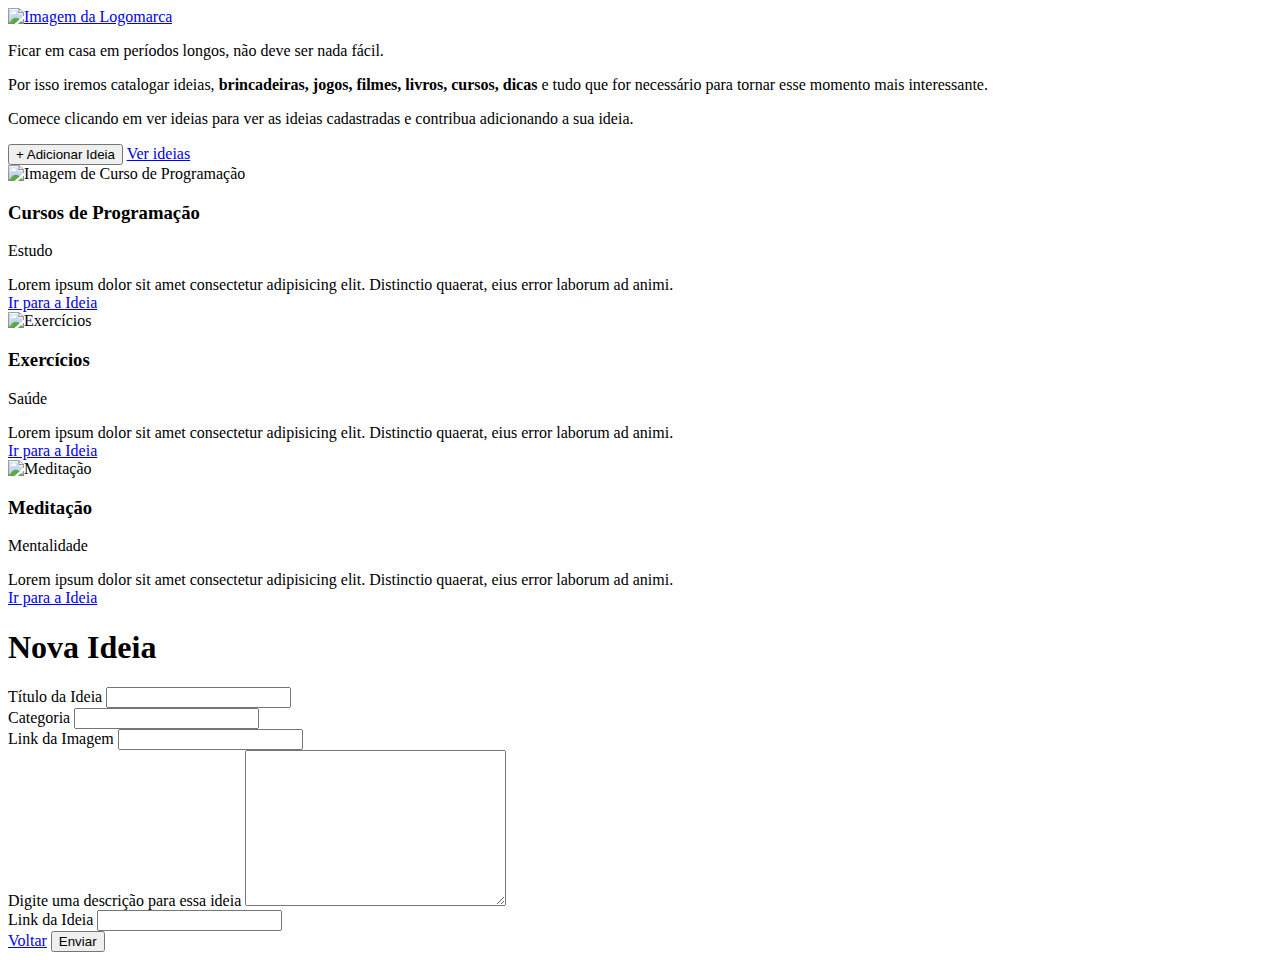
==== index.html @ 748491f7 "setting up github pages" ====
<!DOCTYPE html>

<html>

<head>
  <meta charset="UTF-8" />
  <title>Casa Criativa</title>
  <link rel="stylesheet" href="style.css" />
  <link href="https://fonts.googleapis.com/css?family=Montserrat:300,400,600,700,900&display=swap" rel="stylesheet">
</head>

<body>
  <div id="container">
    <section id="intro">

      <header>
        <a href="/">
          <img src="logo.png" alt="Imagem da Logomarca">
      </a>
      </header>

      <main>
        <p>
          Ficar em casa em períodos longos, não deve ser nada fácil.
        </p>

        <p>
          Por isso iremos catalogar ideias,
          <strong>brincadeiras, jogos, filmes, livros, cursos, dicas</strong> e tudo
          que for necessário para tornar esse momento mais interessante.
        </p>

        <p>
          Comece clicando em ver ideias para ver as ideias cadastradas e contribua
          adicionando a sua ideia.
        </p>
      </main>

      <section id="buttons">
        <button onclick="onOff()">+ Adicionar Ideia</button>
        <a href="/ideias" class="button">Ver ideias</a>
      </section>

    </section>

    <section id="last-ideas">
      <div class="idea">
        <img src="https://image.flaticon.com/icons/svg/2729/2729007.svg" alt="Imagem de Curso de Programação">

        <div class="content">
          <h3>Cursos de Programação</h3>
          <p>Estudo</p>
          <div class="description">Lorem ipsum dolor sit amet consectetur adipisicing elit. Distinctio quaerat, eius
            error laborum ad animi. </div>
          <a href="#"> Ir para a Ideia </a>
        </div>
      </div>

      <div class="idea">
        <img src="https://image.flaticon.com/icons/svg/2729/2729005.svg" alt="Exercícios
        ">

        <div class="content">
          <h3>Exercícios</h3>
          <p>Saúde</p>
          <div class="description">Lorem ipsum dolor sit amet consectetur adipisicing elit. Distinctio quaerat, eius
            error laborum ad animi.</div>
          <a href="#"> Ir para a Ideia </a>
        </div>
      </div>

      <div class="idea">
        <img src="https://image.flaticon.com/icons/svg/2729/2729027.svg" alt="Meditação">

        <div class="content">
          <h3>Meditação</h3>
          <p>Mentalidade</p>
          <div class="description">Lorem ipsum dolor sit amet consectetur adipisicing elit. Distinctio quaerat, eius
            error laborum ad animi.</div>
          <a href="#"> Ir para a Ideia </a>
        </div>
      </div>

    </section>
  </div>

  <script src="/script.js"></script>

  <!-- Modal -->

  <div id="modal" class="hide">
    <div class="content">
      <h1>Nova Ideia</h1>
      <form action="">

        <div class="input-wrapper">
          <label for="title">Título da Ideia</label>
          <input type="text" name="title">
        </div>

        <div class="input-wrapper">
          <label for="category">Categoria</label>
          <input type="text" name="category">
        </div>

        <div class="input-wrapper">
          <label for="image">Link da Imagem</label>
          <input type="url" name="image">
        </div>

        <div class="input-wrapper">
          <label for="description">Digite uma descrição para essa ideia</label>
          <textarea name="description" cols="30" rows="10"></textarea>
        </div>

        <div class="input-wrapper">
          <label for="link">Link da Ideia</label>
          <input type="url" name="link">
        </div>

        <a href="#" onclick="onOff()">Voltar</a>
        <button> Enviar </button>

      </form>
    </div>
  </div>



</body>

</html>
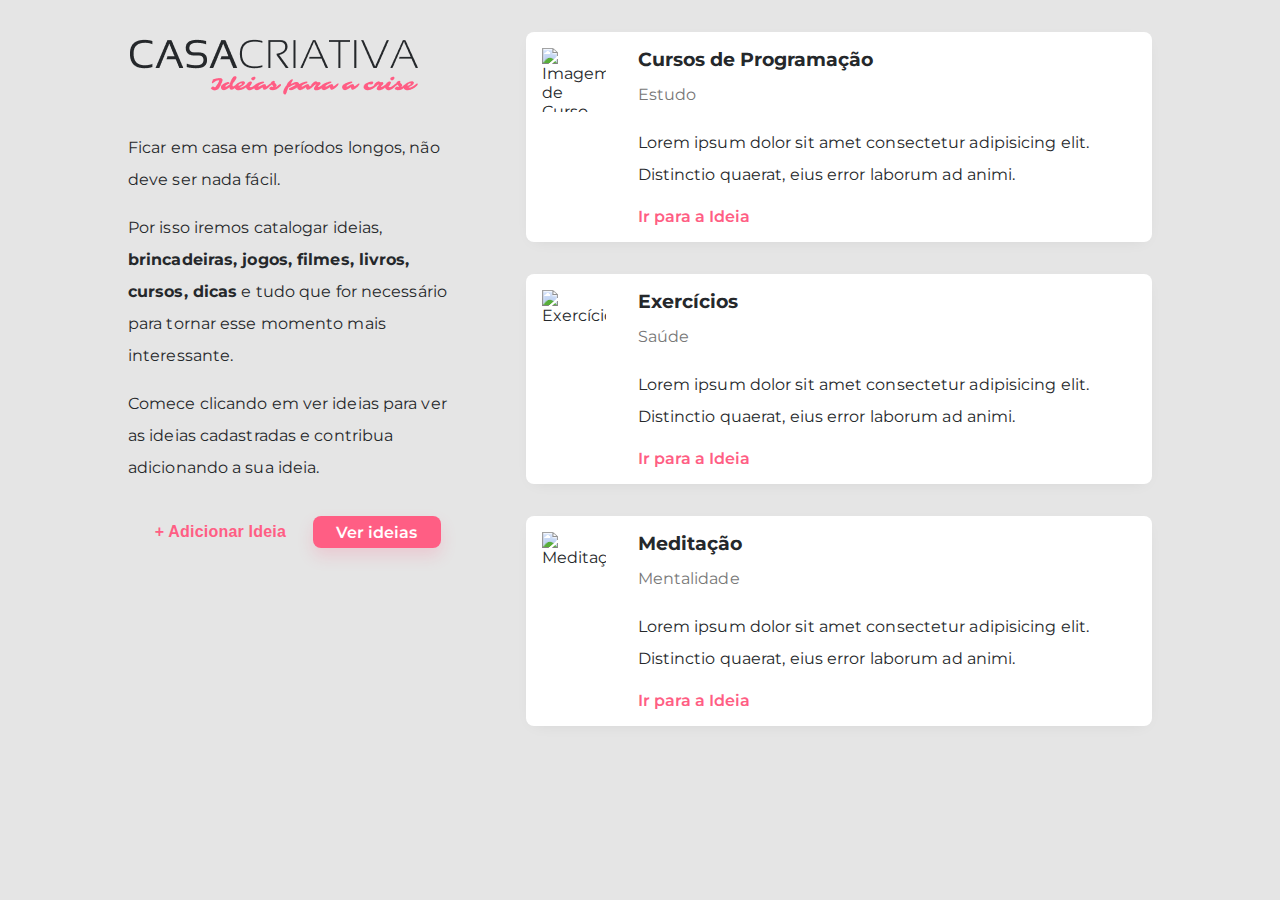
==== commit 4d8ad09e: "Update index.html" ====
--- a/index.html
+++ b/index.html
@@ -5,7 +5,7 @@
 <head>
   <meta charset="UTF-8" />
   <title>Casa Criativa</title>
-  <link rel="stylesheet" href="style.css" />
+  <link rel="stylesheet" href="/style.css"/>
   <link href="https://fonts.googleapis.com/css?family=Montserrat:300,400,600,700,900&display=swap" rel="stylesheet">
 </head>
 
@@ -125,8 +125,6 @@
     </div>
   </div>
 
-
-
 </body>
 
 </html>
--- a/style.css
+++ b/style.css
@@ -0,0 +1,319 @@
+/*Cascade Style Sheet*/
+
+/* Global */
+
+body {
+    background: #e5e5e5;
+    color: #25282b;
+    margin: 0;
+    font-family: 'Montserrat', sans-serif;
+}
+
+body.hideScroll {
+    overflow: hidden;
+}
+
+a {
+    color: #ff5e84;
+    font-weight: 600;
+    text-decoration: none;
+}
+
+a:hover {
+    text-decoration: underline;
+}
+
+p,
+.description {
+    font-size: 16px;
+    line-height: 32px;
+    letter-spacing: 0.1px;
+}
+
+.button {
+    color: white;
+    background: #ff5e84;
+    width: 128px;
+    height: 32px;
+    border-radius: 8px;
+    box-shadow: 0 8px 16px #FF5E8432;
+
+    font-size: 16px;
+    font-weight: 600;
+
+    display: flex;
+    align-items: center;
+    justify-content: center;
+}
+.button:hover {
+    text-decoration: none;
+    background-color: #0984e3;
+}
+
+/* Padrão */
+
+#container {
+    width: 80%;
+    max-width: 1024px;
+    margin: 32px auto;
+    display: flex;
+
+}
+
+#intro {
+    width: 512px;
+    margin-right: 64px;
+}
+
+main {
+    margin: 32px 0;
+}
+
+#buttons {
+    display: flex;
+    justify-content: space-evenly;
+    margin-bottom: 32px;
+}
+
+button {
+    color: #ff5e84;
+    border: none;
+    font-weight: bold;
+    background: none;
+    cursor: pointer;
+    outline: none;
+    font-size: 16px;
+    font-weight: bold;
+    line-height: 16px;
+    letter-spacing: 0.2px;
+
+}
+
+button:hover {
+    text-decoration: underline;
+}
+
+
+
+footer {
+    text-align: center;
+    font-size: 16px;
+    font-weight: 400;
+    line-height: 16px;
+    letter-spacing: 0.2px;
+    color: #777;
+}
+
+footer a {
+    opacity: 0.7;
+}
+
+.idea {
+    display: flex;
+    margin-bottom: 32px;
+    background-color: #FFF;
+    padding: 16px;
+    border-radius: 8px;
+    box-shadow: 0 4px 16px -8px rgba(1, 1, 1, 0.1);
+}
+
+.idea img {
+    width: 64px;
+    height: 64px;
+    margin-right: 32px;
+}
+
+.idea h3 {
+    margin: 0;
+}
+
+.idea p {
+    margin: 8px 0;
+    color: #777;
+
+}
+
+.idea .description {
+    margin: 16px 0;
+}
+
+/* modal */
+
+#modal {
+    background: #ff5e84;
+    position: fixed;
+    top: 0;
+    bottom: 0;
+    right: 0;
+    left: 0;
+
+
+    display: flex;
+    justify-content: center;
+
+    transition: 512ms;
+}
+
+#modal.addScroll {
+    overflow: auto;
+}
+
+#modal .content {
+    margin-top: 5%;
+    color: white
+}
+
+#modal .content h1 {
+    text-align: center;
+    text-transform: uppercase;
+}
+
+#modal form {
+    width: 80%;
+    max-width: 1024px;
+    margin: 0 auto 15%;
+
+    display: grid;
+    grid-template-columns: 1fr 1fr;
+    gap: 20px;
+}
+
+.content form div:nth-child(3),
+.content form div:nth-child(4),
+.content form div:nth-child(5) {
+    grid-column: span 2;
+}
+
+form input,
+form textarea {
+    width: 100%;
+    padding: 16px;
+    border-radius: 8px;
+    border: 1px solid rgba(141, 25, 52, 0.5);
+    outline: none;
+    font-size: 16px;
+    box-sizing: border-box;
+
+}
+
+form label {
+    font-weight: 600;
+    line-height: 32px;
+    letter-spacing: 0.8px;
+}
+
+form a {
+    width: 128px;
+    height: 32px;
+
+    background-color: #FFFFFF22;
+    color: white;
+
+    display: flex;
+    align-items: center;
+    justify-content: center;
+
+    font-size: 16px;
+    font-weight: bold;
+
+    border-radius: 8px;
+
+    align-self: end;
+
+    transition: 512ms;
+}
+
+form a:hover {
+    background: #FFF;
+    color: #ff5e84;
+    text-decoration: none;
+}
+
+form button {
+    background: white;
+    width: 128px;
+    height: 32px;
+    border-radius: 8px;
+    cursor: pointer;
+
+    margin-top: 32px;
+    grid-column: 2;
+    justify-self: end;
+
+    transition: 512ms;
+
+}
+
+form button:hover {
+    background-color: #0984e3;
+    color: white;
+    text-decoration: none;
+}
+
+#modal.hide {
+    opacity: 0;
+    visibility: hidden;
+}
+
+/* ideias.html */
+#page-ideas #container {
+    display: block;
+}
+
+#page-ideas header {
+    display: flex;
+    justify-content: space-between;
+}
+
+#page-ideas nav {
+    display: flex;
+    align-items: center;
+}
+
+#page-ideas nav li {
+    list-style-type: none;
+    margin-right: 16px;
+}
+
+#page-ideas nav li a {
+    color: #25282b;
+}
+
+#page-ideas nav li a.button {
+    color: white;
+}
+#page-ideas nav li:last-child {
+    margin: 0;
+}
+
+#page-ideas section#title {
+    text-align: center;
+    margin: 64px 0;
+}
+
+#page-ideas section#title p {
+    opacity: 0.7;
+    margin: 0;
+}
+
+#page-ideas section#title h1 {
+    margin: 0;
+    font-size: 32px;
+    font-weight: 600;
+}
+
+#page-ideas section#ideas {
+    display: grid;
+    grid-template-columns: 1fr 1fr;
+    gap: 32px;
+}
+
+#page-ideas section#ideas .idea {
+    margin: 0;
+}
+
+section#title,
+section#ideas,
+footer {
+    margin-top: 64px;
+}